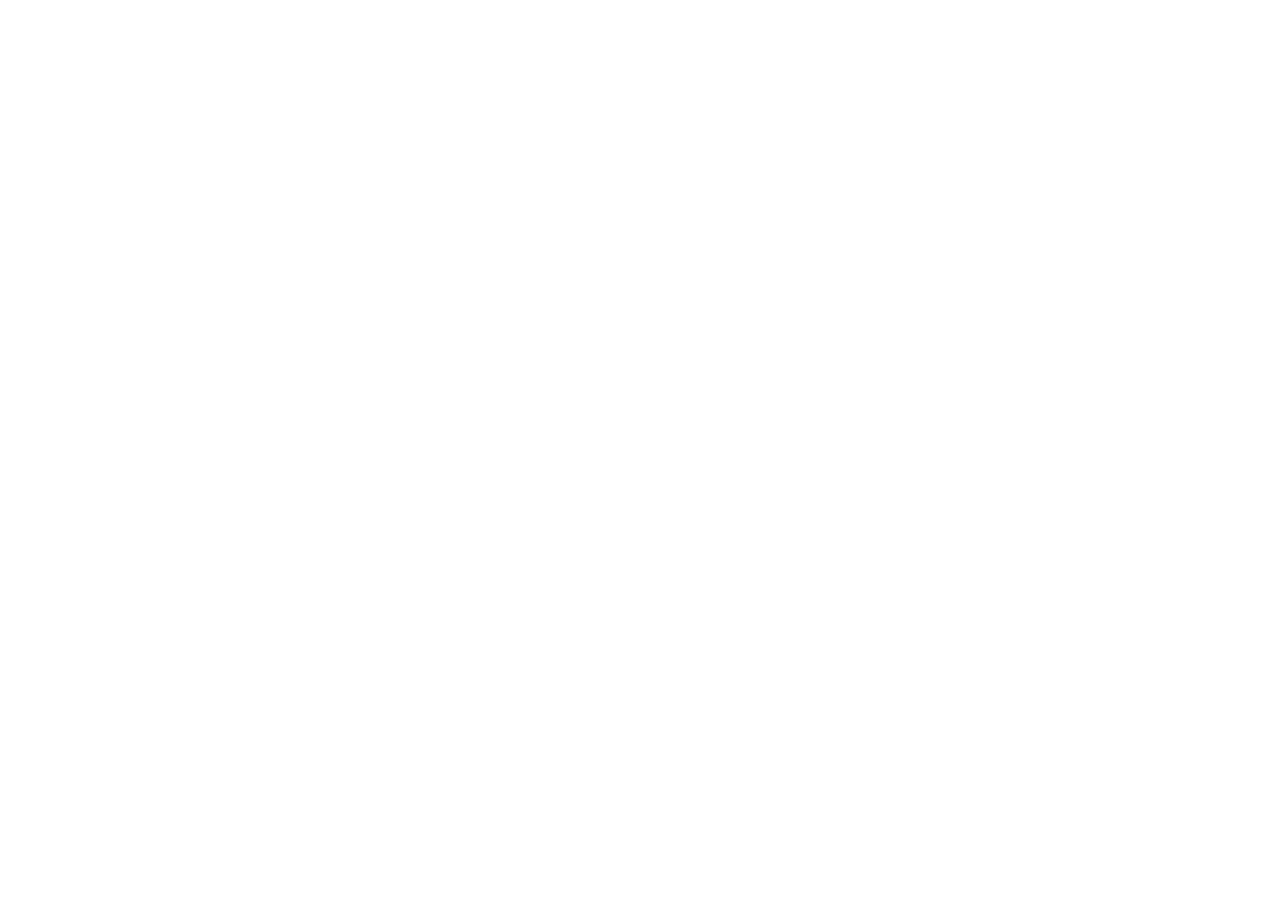
==== news.html @ 7d9734bf "Initial commit" ====
<!doctype html>
<html lang="fr">
    <head>
    <title>Kilian Jornet</title>
    <meta charset="utf-8">
    <meta name="viewport" content="width=device-width, initial-scale=1, shrink-to-fit=no">
    <link rel="stylesheet" href="https://stackpath.bootstrapcdn.com/bootstrap/4.1.2/css/bootstrap.min.css" integrity="sha384-Smlep5jCw/wG7hdkwQ/Z5nLIefveQRIY9nfy6xoR1uRYBtpZgI6339F5dgvm/e9B" crossorigin="anonymous">
    </head>
    <body>

        <!-- Header -->

        <header>

        </header>


        <!-- Footer -->

        <footer>

        </footer>

        <script src="https://code.jquery.com/jquery-3.3.1.slim.min.js" integrity="sha384-q8i/X+965DzO0rT7abK41JStQIAqVgRVzpbzo5smXKp4YfRvH+8abtTE1Pi6jizo" crossorigin="anonymous"></script>
        <script src="https://cdnjs.cloudflare.com/ajax/libs/popper.js/1.14.3/umd/popper.min.js" integrity="sha384-ZMP7rVo3mIykV+2+9J3UJ46jBk0WLaUAdn689aCwoqbBJiSnjAK/l8WvCWPIPm49" crossorigin="anonymous"></script>
        <script src="https://stackpath.bootstrapcdn.com/bootstrap/4.1.2/js/bootstrap.min.js" integrity="sha384-o+RDsa0aLu++PJvFqy8fFScvbHFLtbvScb8AjopnFD+iEQ7wo/CG0xlczd+2O/em" crossorigin="anonymous"></script>
    </body>
</html>
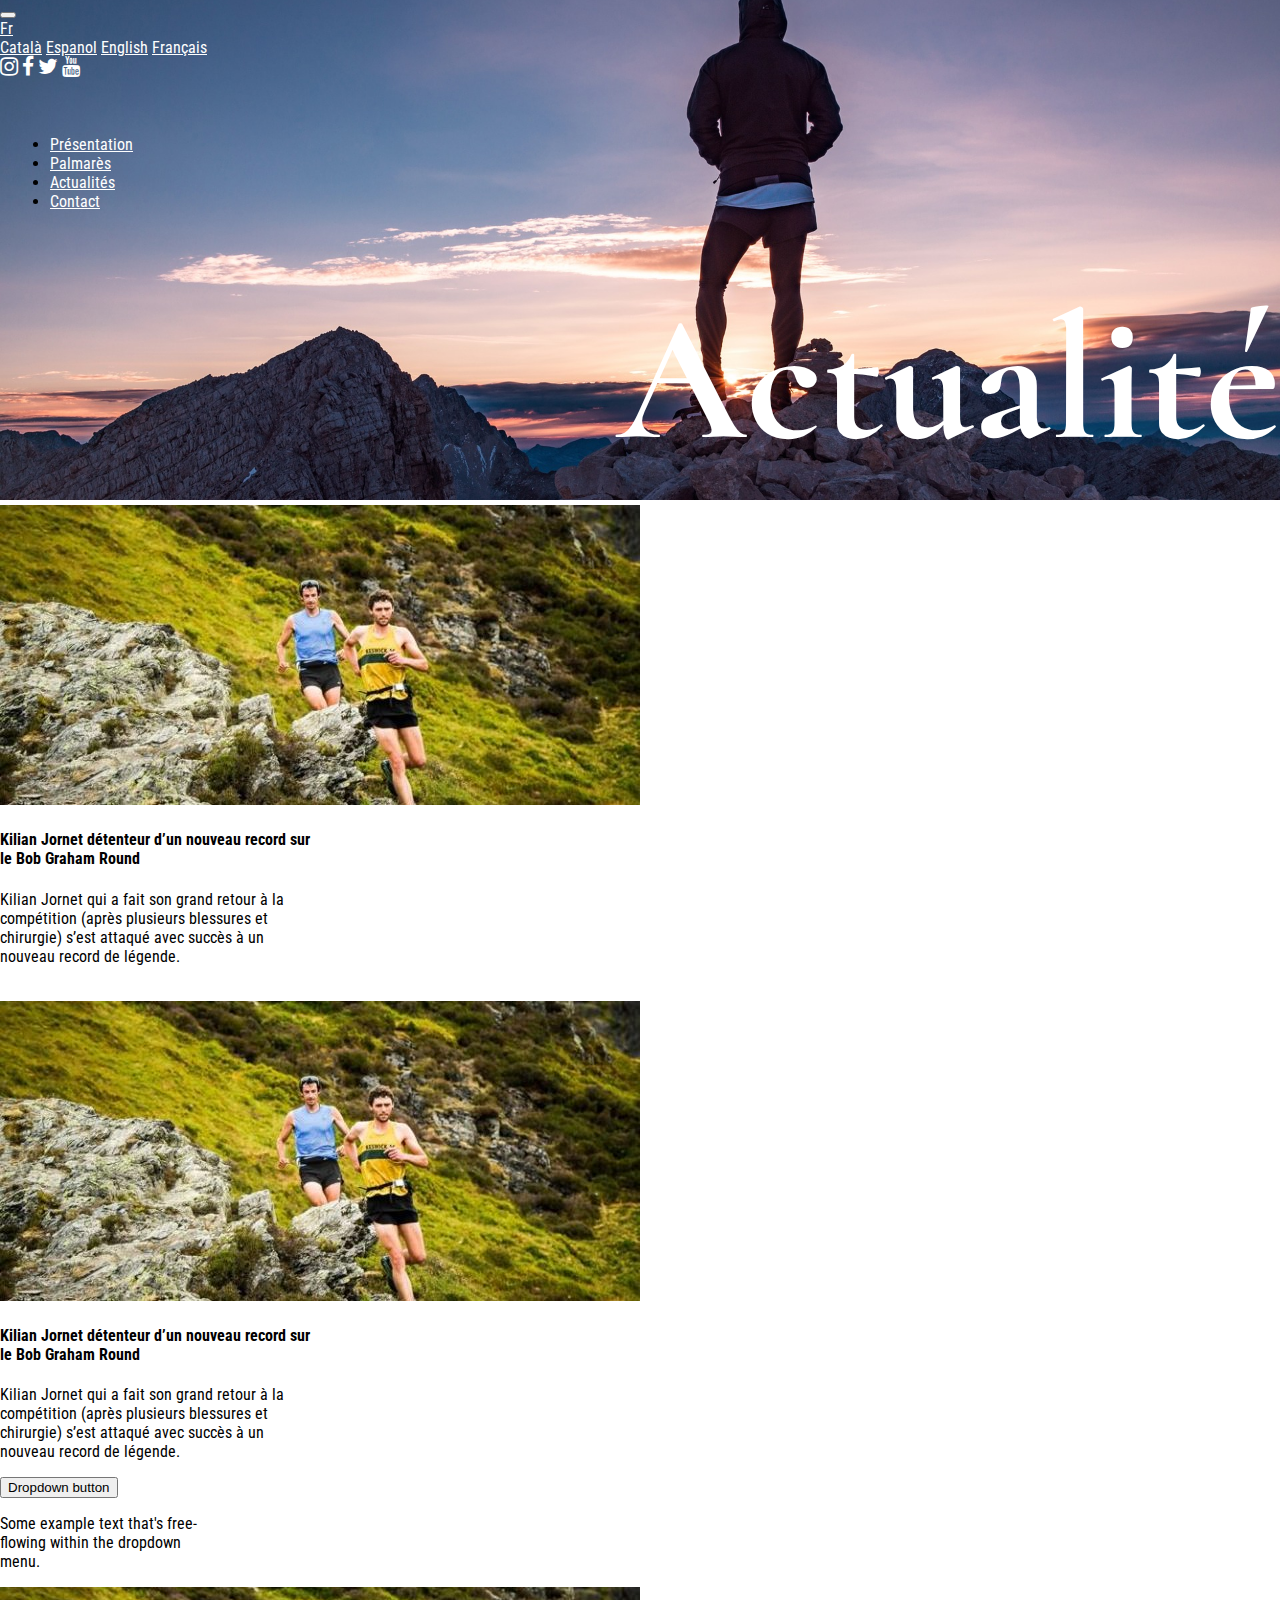
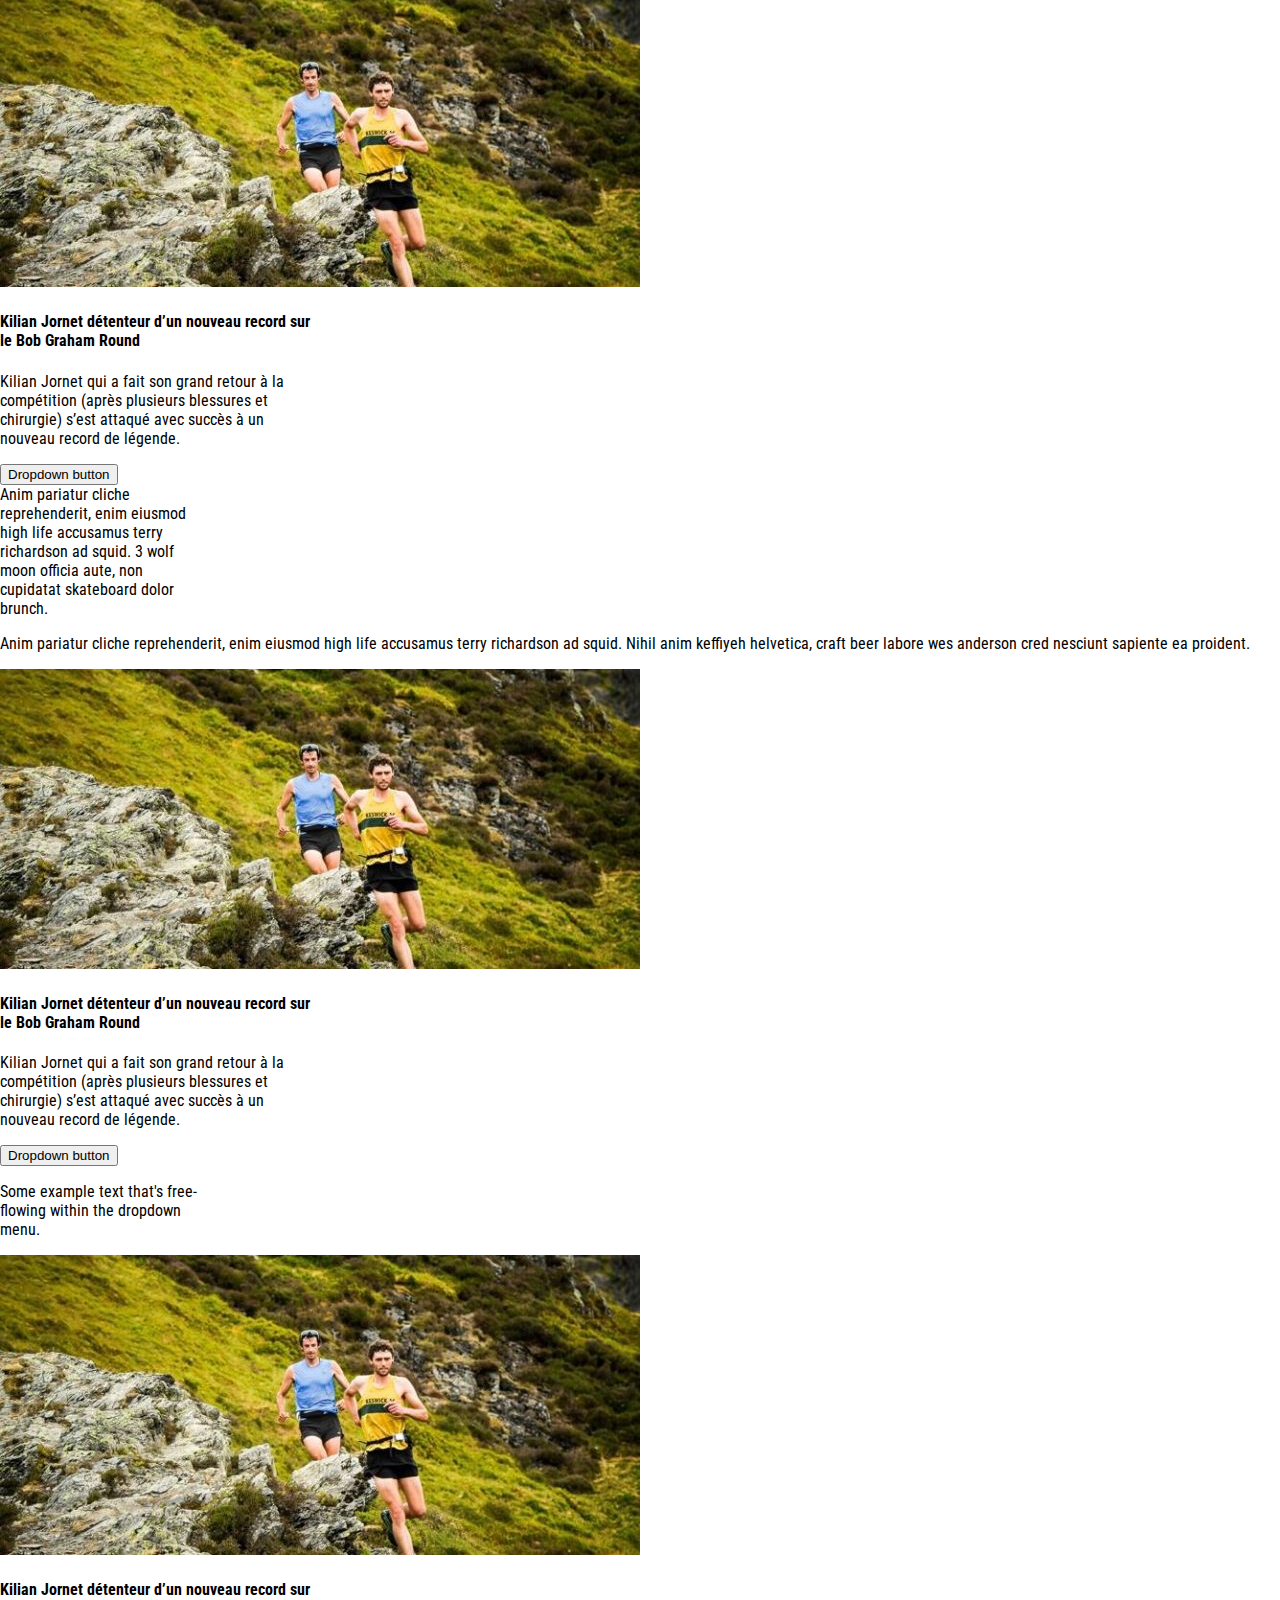
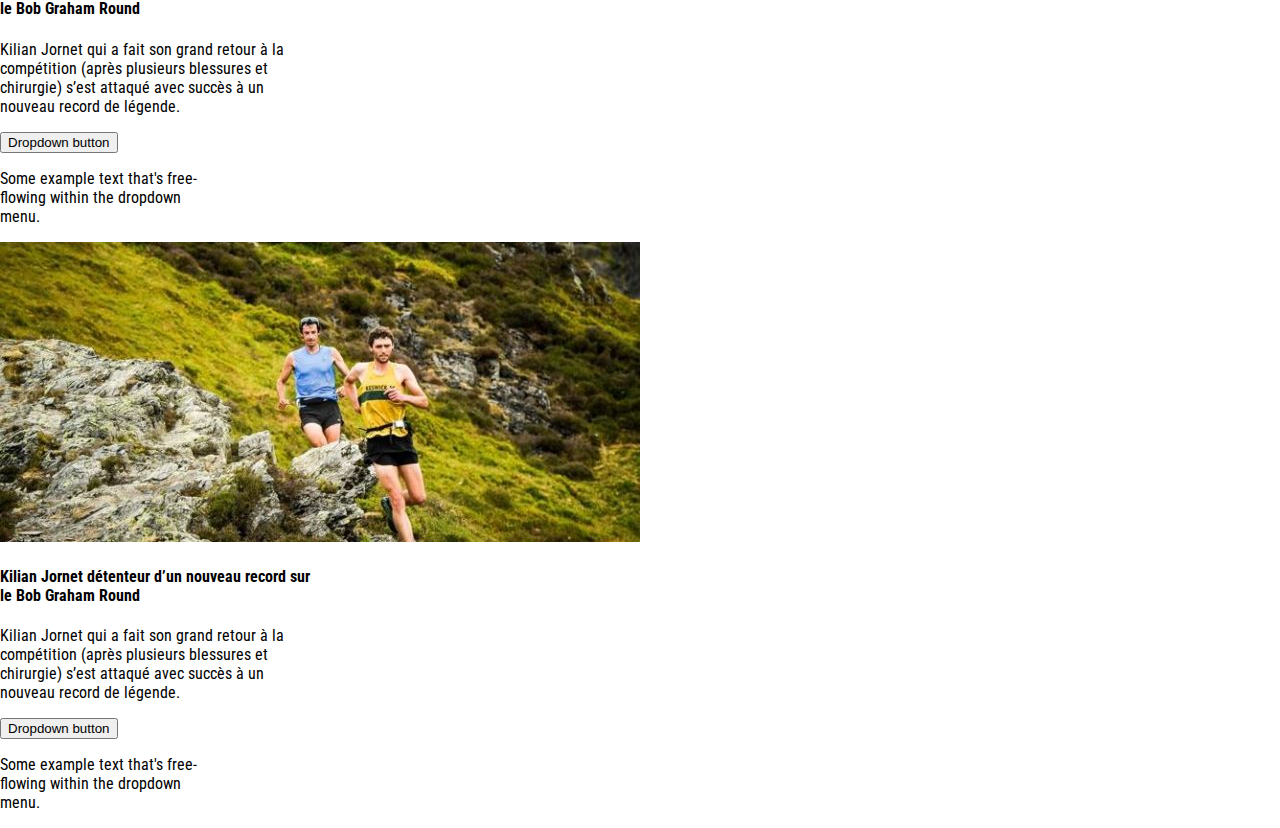
==== commit f52ebfd5: "modif news" ====
--- a/news.html
+++ b/news.html
@@ -1,21 +1,206 @@
 <!doctype html>
 <html lang="fr">
-    <head>
-    <title>Kilian Jornet</title>
-    <meta charset="utf-8">
-    <meta name="viewport" content="width=device-width, initial-scale=1, shrink-to-fit=no">
-    <link rel="stylesheet" href="https://stackpath.bootstrapcdn.com/bootstrap/4.1.2/css/bootstrap.min.css" integrity="sha384-Smlep5jCw/wG7hdkwQ/Z5nLIefveQRIY9nfy6xoR1uRYBtpZgI6339F5dgvm/e9B" crossorigin="anonymous">
-    </head>
+        <head>
+            <title>Kilian Jornet</title>
+            <meta charset="utf-8">
+            <meta name="viewport" content="width=device-width, initial-scale=1, shrink-to-fit=no">
+            <link rel="stylesheet" href="https://stackpath.bootstrapcdn.com/bootstrap/4.1.2/css/bootstrap.min.css" integrity="sha384-Smlep5jCw/wG7hdkwQ/Z5nLIefveQRIY9nfy6xoR1uRYBtpZgI6339F5dgvm/e9B" crossorigin="anonymous">
+            <link rel="stylesheet" href="https://cdnjs.cloudflare.com/ajax/libs/font-awesome/4.7.0/css/font-awesome.min.css">
+            <link rel="stylesheet" href="style.css">
+            <link href="https://fonts.googleapis.com/css?family=Roboto+Condensed:300,400" rel="stylesheet">
+            <link href="https://fonts.googleapis.com/css?family=Cormorant" rel="stylesheet">
+        </head>
     <body>
 
         <!-- Header -->
 
-        <header>
-
+   <header class="container-fluid">
+            <div class="row no-wrap justify-content-between align-items-center">
+                <div class="col">
+                    <nav class="navbar navbar-expand-xs">
+                        <button class="navbar-toggler toggler-example" type="button" data-toggle="collapse" data-target="#navbarTogglerDemo1" aria-controls="navbarTogglerDemo1"
+                        aria-expanded="false" aria-label="Toggle navigation"><span class="navbar-toggler-icon"></span></button>
+                        <div class="collapse navbar-collapse" id="navbarTogglerDemo1">
+                            <ul class="navbar-nav mr-auto mt-2 mt-lg-0">
+                                <li class="nav-item active"><a class="nav-link" href="#">Présentation</a></li>
+                                <li class="nav-item"><a class="nav-link" href="#">Palmarès</a></li>
+                                <li class="nav-item"><a class="nav-link" href="#">Actualités</a></li>
+                                <li class="nav-item"><a class="nav-link" href="#">Contact</a></li>
+                            </ul>
+                        </div>
+                    </nav>    
+                </div>     
+                
+                <div class="col-auto menu_langues">
+                    <div class="nav-item dropdown">
+                        <a class="nav-link dropdown-toggle" href="#" id="navbarDropdown" role="button" data-toggle="dropdown" aria-haspopup="true" aria-expanded="false">Fr</a>
+                        <div class="dropdown-menu" aria-labelledby="navbarDropdown">
+                            <a class="dropdown-item" href="#">Català</a>
+                            <a class="dropdown-item" href="#">Espanol</a>
+                            <a class="dropdown-item" href="#">English</a>
+                            <a class="dropdown-item" href="#">Français</a>
+                        </div>
+                    </div>
+                </div>
+                <div class="col-auto">
+                    <div class="icones_reseaux">
+                        <a class="ins-ic mr-3" href="https://www.instagram.com/kilianjornet/"><i class="fa fa-lg fa-instagram"> </i></a>
+                        <a class="fb-ic mr-3" href="https://www.facebook.com/kilianjornet"><i class="fa fa-lg fa-facebook"> </i></a>
+                        <a class="tw-ic mr-3" href="https://twitter.com/kilianj"><i class="fa fa-lg fa-twitter"> </i></a>
+                        <a class="yt-ic mr-3" href="https://www.youtube.com/user/kilianjornet"><i class="fa fa-lg fa-youtube"> </i></a>
+                    </div>          
+                </div>
+            </div>    
+        <div class="container">
+            <div class="col-xs-12 col-md-5 offset-md-6 offset-xl-8 align-items-end">
+                <h1>Actualité</h1>
+            </div>
+        </div>  
+                
+            
+            
         </header>
 
 
-        <!-- Footer -->
+            <div class="container">
+                <div class="row" style="margin-top: 5px">
+                            <div class="col-md" style="padding-right: 5px;">
+                                <div class="card" style="width: 20rem;">
+                                    <img class="card-img-top" src="images/pic1.jpg" alt="Card image cap">
+                                        <div class="card-body">
+                                        <h4 class="card-title">Kilian Jornet détenteur d’un nouveau record sur le Bob Graham Round</h4>
+                                            <p class="card-text">Kilian Jornet qui a fait son grand retour à la compétition (après plusieurs blessures et chirurgie) s’est attaqué avec succès à un nouveau record de légende.</p>
+                                            <a class="btn btn-primary" data-toggle="collapse" href="#collapseExample" role="button" aria-expanded="false" aria-controls="collapseExample">
+                                            Link with href
+                                            </a>
+          
+                                        </div>
+                                </div>
+                            </div>                      
+                           
+                            <div class="col-md" style="padding-right: 5px;">    
+                                <div class="card" style="width: 20rem;">
+                                    <img class="card-img-top" src="images/pic1.jpg" alt="Card image cap">
+                                        <div class="card-body">
+                                            <h4 class="card-title">Kilian Jornet détenteur d’un nouveau record sur le Bob Graham Round
+                                            </h4>
+                                            <p class="card-text">Kilian Jornet qui a fait son grand retour à la compétition (après plusieurs blessures et chirurgie) s’est attaqué avec succès à un nouveau record de légende.</p>
+                                            <button class="btn btn-secondary dropdown-toggle" type="button" id="dropdownMenuButton" data-toggle="dropdown" aria-haspopup="true" aria-expanded="false">
+                                                Dropdown button
+                                            </button>
+
+                                            <div class="dropdown-menu p-4 text-muted" style="max-width: 200px;">
+                                              <p>
+                                                Some example text that's free-flowing within the dropdown menu.
+                                              </p>
+                                              
+                                            </div>
+                                        </div>    
+                                </div>
+                            </div>
+                            <div class="col-md">
+                                <div class="card" style="width: 20rem;">
+                                    <img class="card-img-top" src="images/pic1.jpg" alt="Card image cap">
+                                         <div class="card-body">
+                                            <h4 class="card-title">Kilian Jornet détenteur d’un nouveau record sur le Bob Graham Round
+                                            </h4>
+                                            <p class="card-text">Kilian Jornet qui a fait son grand retour à la compétition (après plusieurs blessures et chirurgie) s’est attaqué avec succès à un nouveau record de légende.</p>
+                                            <button class="btn btn-secondary dropdown-toggle" type="button" id="dropdownMenuButton" data-toggle="dropdown" aria-haspopup="true" aria-expanded="false">
+                                                Dropdown button
+                                            </button>
+
+                                            <div class="dropdown-menu p-4 text-muted" style="max-width: 200px;">
+                                                <div id="collapseOne" class="collapse show" aria-labelledby="headingOne" data-parent="#accordionExample">
+                                                  <div class="card-body">
+                                                    Anim pariatur cliche reprehenderit, enim eiusmod high life accusamus terry richardson ad squid. 3 wolf moon officia aute, non cupidatat skateboard dolor brunch.
+                                                  </div>
+                                                </div>
+                                              
+                                              
+                                            </div>
+                                        </div>    
+                                </div>
+                            </div>
+                        </div>
+
+
+                        <div class="collapse" id="collapseExample">
+                                            <div class="card card-body">
+                                            
+                                            <p>Anim pariatur cliche reprehenderit, enim eiusmod high life accusamus terry richardson ad squid. Nihil anim keffiyeh helvetica, craft beer labore wes anderson cred nesciunt sapiente ea proident.</p>
+                                        </div>
+                    </div>
+
+                <div class="row" style="margin-top: 5px">
+                    <div class="col-md" style="padding-right: 5px;">
+
+                        <div class="card" style="width: 20rem;">
+                            <img class="card-img-top" src="images/pic1.jpg" alt="Card image cap">
+                                <div class="card-body">
+                                    <h4 class="card-title">Kilian Jornet détenteur d’un nouveau record sur le Bob Graham Round
+                                    </h4>
+                                    <p class="card-text">Kilian Jornet qui a fait son grand retour à la compétition (après plusieurs blessures et chirurgie) s’est attaqué avec succès à un nouveau record de légende.</p>
+                                    <button class="btn btn-secondary dropdown-toggle" type="button" id="dropdownMenuButton" data-toggle="dropdown" aria-haspopup="true" aria-expanded="false">
+                                        Dropdown button
+                                    </button>
+
+                                    <div class="dropdown-menu p-4 text-muted" style="max-width: 200px;">
+                                      <p>
+                                        Some example text that's free-flowing within the dropdown menu.
+                                      </p>
+                                      
+                                    </div>
+                                </div>    
+                        </div>
+                    </div>
+                    <div class="col-md" style="padding-right: 5px;">    
+                        <div class="card" style="width: 20rem;">
+                            <img class="card-img-top" src="images/pic1.jpg" alt="Card image cap">
+                                <div class="card-body">
+                                    <h4 class="card-title">Kilian Jornet détenteur d’un nouveau record sur le Bob Graham Round
+                                    </h4>
+                                    <p class="card-text">Kilian Jornet qui a fait son grand retour à la compétition (après plusieurs blessures et chirurgie) s’est attaqué avec succès à un nouveau record de légende.</p>
+                                    <button class="btn btn-secondary dropdown-toggle" type="button" id="dropdownMenuButton" data-toggle="dropdown" aria-haspopup="true" aria-expanded="false">
+                                        Dropdown button
+                                    </button>
+
+                                    <div class="dropdown-menu p-4 text-muted" style="max-width: 200px;">
+                                      <p>
+                                        Some example text that's free-flowing within the dropdown menu.
+                                      </p>
+                                      
+                                    </div>
+                                </div>    
+                        </div>
+                    </div>
+                    <div class="col-md">
+                        <div class="card" style="width: 20rem;">
+                            <img class="card-img-top" src="images/pic1.jpg" alt="Card image cap">
+                                <div class="card-body">
+                                    <h4 class="card-title">Kilian Jornet détenteur d’un nouveau record sur le Bob Graham Round
+                                    </h4>
+                                    <p class="card-text">Kilian Jornet qui a fait son grand retour à la compétition (après plusieurs blessures et chirurgie) s’est attaqué avec succès à un nouveau record de légende.</p>
+                                    <button class="btn btn-secondary dropdown-toggle" type="button" id="dropdownMenuButton" data-toggle="dropdown" aria-haspopup="true" aria-expanded="false">
+                                        Dropdown button
+                                    </button>
+
+                                    <div class="dropdown-menu p-4 text-muted" style="max-width: 200px;">
+                                      <p>
+                                        Some example text that's free-flowing within the dropdown menu.
+                                      </p>
+                                      
+                                    </div>
+                                </div>    
+                        </div>
+                    </div>
+                </div>
+
+            </div>
+
+
+
+
+
 
         <footer>
 
--- a/style.css
+++ b/style.css
@@ -0,0 +1,127 @@
+/* Typographies et styles de texte*/
+
+body{
+    font-family: "Roboto Condensed", Helvetica, sans-serif;
+    margin:0;
+}
+
+h1{
+    font-family: "Cormorant", Garamond, serif;
+    color:white;
+    font-size: 100px;
+    text-align:right;
+    height:400px;
+    padding-top: 240px;
+    vertical-align: bottom;
+    line-height: 80%;
+}
+
+@media (min-width:992px) and (max-width:1200px) {
+    h1{
+        font-family:"Cormorant", Garamond, serif;
+        color:white;
+        font-size: 150px;
+        text-align:right;
+        height:400px;
+        padding-top: 160px;
+        vertical-align: bottom;
+        line-height: 75%;
+    }
+}
+
+@media (min-width:1201px){
+    h1{
+        font-family:"Cormorant", Garamond, serif;
+        color:white;
+        font-size: 180px;
+        text-align:right;
+        height:400px;
+        padding-top: 120px;
+        vertical-align: bottom;
+        line-height: 70%;
+    }
+}
+
+h2{
+    font-family: "Cormorant", Garamond, serif;
+    margin-top: 30px;
+}
+
+/* HEADER */
+
+header{
+    padding-left: 0px;
+    padding-right: 0px;
+    background-image: url("images/landingpage_header.jpg");
+    background-size:cover;
+    background-repeat: no-repeat;
+    background-position: center;
+    height:500px;
+}
+
+@media (min-width:2000px){
+    h1{
+        font-family:"Cormorant", Garamond, serif;
+        color:white;
+        font-size: 220px;
+        text-align:right;
+        height:700px;
+        padding-top: 450px;
+        vertical-align: bottom;
+        line-height: 70%;
+    }
+
+    header{
+        padding-left: 0px;
+        padding-right: 0px;
+        background-image: url("images/landingpage_header.jpg");
+        background-size:cover;
+        background-repeat: no-repeat;
+        background-position: center;
+        height:900px;
+    }
+}
+
+header a, a:link, a:visited{
+    color:white;
+}
+
+.navbar{
+    padding-left: 0px;
+    padding-right: 0px;
+}
+
+.navbar-collapse{
+    position: absolute;
+    margin-left: 10px;
+    margin-top: 100px;
+}
+
+.navbar-toggler-icon{
+    background-image: url('https://mdbootstrap.com/img/svg/hamburger2.svg?color=fff');
+}
+
+.dropdown-menu{
+    background-color:rgba(0,0,0,0);
+    border:none;
+}
+
+
+/* Footer */
+
+footer{
+    text-align: center;
+    font-family: "Roboto Condensed";
+}
+
+footer ul{
+    list-style-type: none;
+    margin-left: 0;
+    padding-left: 0;
+    margin-bottom: 30px;
+    font-weight:lighter;
+}
+
+footer .icones_reseaux{
+    margin: 30px;
+}